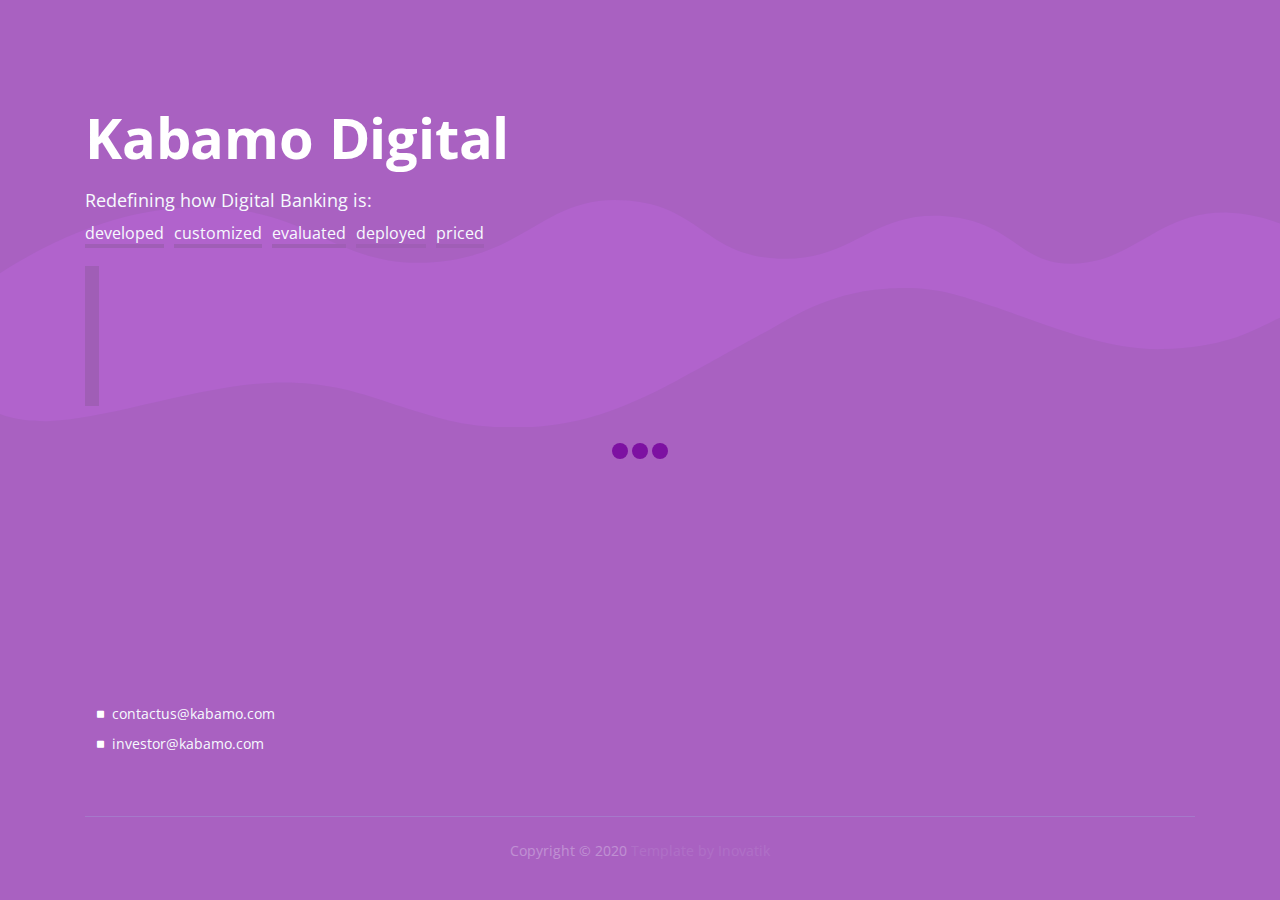
==== docs/index.html @ b9acc4c1 "update" ====
<!DOCTYPE html>
<html lang="en">

<head>
    <meta charset="utf-8">
    <meta name="viewport" content="width=device-width, initial-scale=1, shrink-to-fit=no">

    <!-- SEO Meta Tags -->
    <meta name="description" content="Kabamo">
    <meta name="author" content="Kabamo">

    <!-- OG Meta Tags to improve the way the post looks when you share the page on LinkedIn, Facebook, Google+ -->
    <meta property="og:site_name" content="" /> <!-- website name -->
    <meta property="og:site" content="" /> <!-- website link -->
    <meta property="og:title" content="" /> <!-- title shown in the actual shared post -->
    <meta property="og:description" content="" /> <!-- description shown in the actual shared post -->
    <meta property="og:image" content="" /> <!-- image link, make sure it's jpg -->
    <meta property="og:url" content="" /> <!-- where do you want your post to link to -->
    <meta property="og:type" content="article" />

    <!-- Website Title -->
    <title>Kabamo</title>

    <!-- Styles -->
    <link href="https://fonts.googleapis.com/css?family=Open+Sans:400,400i,700&display=swap&subset=latin-ext"
        rel="stylesheet">
    <link href="css/bootstrap.css" rel="stylesheet">
    <link href="css/fontawesome-all.css" rel="stylesheet">
    <link href="css/swiper.css" rel="stylesheet">
    <link href="css/magnific-popup.css" rel="stylesheet">
    <link href="css/styles.css" rel="stylesheet">

    <!-- Favicon  -->
    <!-- <link rel="icon" href="images/favicon.png"> -->
</head>

<body data-spy="scroll" data-target=".fixed-top" style="background-color:#7d12a2;">

    <!-- ~====================================================================================== -->

    <div style="position:absolute; top: 278px; left: 0px; width: 100%; z-index: 0">
        <svg class="header-frame" data-name="Layer 1" xmlns="http://www.w3.org/2000/svg" preserveAspectRatio="none"
            viewBox="0 0 1920 310">
            <defs>
                <style>
                    .cls-1 {
                        fill: #8a14b3;
                    }
                </style>
            </defs>
            <title>header-frame</title>
            <path class="cls-1"
                d="M0,283.054c22.75,12.98,53.1,15.2,70.635,14.808,92.115-2.077,238.3-79.9,354.895-79.938,59.97-.019,106.17,18.059,141.58,34,47.778,21.511,47.778,21.511,90,38.938,28.418,11.731,85.344,26.169,152.992,17.971,68.127-8.255,115.933-34.963,166.492-67.393,37.467-24.032,148.6-112.008,171.753-127.963,27.951-19.26,87.771-81.155,180.71-89.341,72.016-6.343,105.479,12.388,157.434,35.467,69.73,30.976,168.93,92.28,256.514,89.405,100.992-3.315,140.276-41.7,177-64.9V0.24H0V283.054Z" />
        </svg>
    </div>

    <div style="position:absolute; top: 200px; left: 0px; width: 100%; z-index: 0">
        <svg class="footer-frame" data-name="Layer 2" xmlns="http://www.w3.org/2000/svg" preserveAspectRatio="none"
            viewBox="0 0 1920 79">
            <defs>
                <style>
                    .cls-2 {
                        fill: #8a14b3;
                    }
                </style>
            </defs>
            <title>footer-frame</title>
            <path class="cls-2"
                d="M0,72.427C143,12.138,255.5,4.577,328.644,7.943c147.721,6.8,183.881,60.242,320.83,53.737,143-6.793,167.826-68.128,293-60.9,109.095,6.3,115.68,54.364,225.251,57.319,113.58,3.064,138.8-47.711,251.189-41.8,104.012,5.474,109.713,50.4,197.369,46.572,89.549-3.91,124.375-52.563,227.622-50.155A338.646,338.646,0,0,1,1920,23.467V79.75H0V72.427Z"
                transform="translate(0 -0.188)" />
        </svg>
    </div>

    <!-- ~====================================================================================== -->

    <!-- Preloader -->
    <div class="spinner-wrapper">
        <div class="spinner">
            <div class="bounce1"></div>
            <div class="bounce2"></div>
            <div class="bounce3"></div>
        </div>
    </div>
    <!-- end of preloader -->

    <!-- ~====================================================================================== -->

    <!-- 
    <nav class="navbar navbar-expand-lg navbar-dark navbar-custom fixed-top">
        <div class="container">
            <button class="navbar-toggler" type="button" data-toggle="collapse" data-target="#navbarsExampleDefault"
                aria-controls="navbarsExampleDefault" aria-expanded="false" aria-label="Toggle navigation">
                <span class="navbar-toggler-awesome fas fa-bars"></span>
                <span class="navbar-toggler-awesome fas fa-times"></span>
            </button>
            <div class="collapse navbar-collapse" id="navbarsExampleDefault">
            </div>
        </div>
    </nav> 
    -->

    <!-- ~====================================================================================== -->

    <style>
        .h {
            margin-bottom: 0.4rem;
            color: #f3f7fd;
            font: 400 1.125rem/1.75rem "Open Sans", sans-serif;
        }

        .x {
            color: #f3f7fd;
            border-bottom: 4px solid #700d92;
            cursor: pointer;
            font-size: 16px;
            margin-right: 6px;
        }

        .d {
            display: none;
            color: #f3f7fd;
            font-size: 18px;
            margin-right: 6px;
            margin-top: 20px;
            padding-left: 10px;
            border-left: 14px solid #700d92;
            min-height: 140px;
        }

        .center {
            display: flex;
            justify-content: center;
            align-items: center;
        }
    </style>

    <!-- ~====================================================================================== -->

    <script>
        function show(x) {
            console.log(x);
            $('#developed').hide();
            $('#customized').hide();
            $('#evaluated').hide();
            $('#deployed').hide();
            $('#priced').hide();
            $('#hmm').hide();
            if (false) { }
            else if (x == 1) $('#developed').show();
            else if (x == 2) $('#customized').show();
            else if (x == 3) $('#evaluated').show();
            else if (x == 4) $('#deployed').show();
            else if (x == 5) $('#priced').show();
            else $('#hmm').show();
        }
    </script>

    <!-- ~====================================================================================== -->

    <header id="header" class="header">
        <div class="header-content" style="padding-top:1rem; padding-bottom:1rem">
            <div class="container">
                <div class="row">
                    <div class="col-lg-6 col-xl-5">
                        <div class="text-container">
                            <h1>Kabamo Digital</h1>
                            <p class="h">Redefining how Digital Banking is:</p>
                            <div>
                                <span class="x" onmouseover="show(1)" onclick="show(1)">developed</span>
                                <span class="x" onmouseover="show(2)" onclick="show(2)">customized</span>
                                <span class="x" onmouseover="show(3)" onclick="show(3)">evaluated</span>
                                <span class="x" onmouseover="show(4)" onclick="show(4)">deployed</span>
                                <span class="x" onmouseover="show(5)" onclick="show(5)">priced</span>
                            </div>
                            <div>
                                <div id="developed" class="d">
                                    <b>_developed</b> : Using a collaborative development process where all
                                    customers have full access to source code and the power of git, do pull
                                    requests, make feature branches, start builds, run tests, etc
                                </div>
                                <div id="customized" class="d">
                                    <b>_customized</b> : With a robust api and sdk, plus full access to source
                                    code, customizing and enhancing is no longer a hamstrung process. Keep or share,
                                    it's up to you.
                                </div>
                                <div id="evaluated" class="d">
                                    <b>_evaluated</b> : Imagine self provisioning an eval instance in 2 hours,
                                    including connecting to your core, branding, and apps.
                                </div>
                                <div id="deployed" class="d">
                                    <b>_deployed</b> : Deploy in our cloud, your cloud, your datacenter ... the
                                    amount of control is up to you.
                                </div>
                                <div id="priced" class="d">
                                    <b>_priced</b> : Why is pricing such a secret? open pricing means you know how
                                    much it costs up front ... and you know what others paid.
                                </div>
                                <div id="hmm" class="d" style="display:block">
                                    <!-- <b>online, web, voice</b> -->
                                </div>
                            </div>
                        </div>
                    </div>
                    <div class="col-lg-6 col-xl-7">
                        <div class="image-container">
                            <div class="img-wrapper">
                                <video poster="file:///C:/SCREEN/site.mp4" autoplay="autoplay" loop="loop" muted=""
                                    width="600" height="600">
                                    <source src="file:///C:/SCREEN/site.mp4" type="video/mp4" />
                                    Your browser does not support the video tag.
                                </video>
                            </div>
                        </div>
                    </div>
                </div>
            </div>
        </div>
    </header>

    <!-- ~====================================================================================== -->

    <div class="footer" style="padding-top:280px">
        <div class="container">
            <div class="row">
                <div class="col-md-4">
                    <div class="footer-col middle">
                        <!-- <h4>Investors</h4> -->
                        <ul class="list-unstyled li-space-lg p-small">
                            <li class="media">
                                <i class="fas fa-square"></i>
                                <div class="media-body">contactus@kabamo.com</div>
                            </li>
                            <li class="media">
                                <i class="fas fa-square"></i>
                                <div class="media-body">investor@kabamo.com</div>
                            </li>
                            <!-- <li class="media">
                                <i class="fas fa-square"></i>
                                <div class="media-body">seed closed</div>
                            </li>
                            <li class="media">
                                <i class="fas fa-square"></i>
                                <div class="media-body">cuso opportunities</div>
                            </li> -->
                        </ul>
                    </div>
                </div> <!-- end of col -->
                <div class="col-md-4">
                    <div class="footer-col middle">
                        <!-- <h4>Important Links</h4>
                        <ul class="list-unstyled li-space-lg p-small">
                            <li class="media">
                                <i class="fas fa-square"></i>
                                <div class="media-body">Configuration Docs</div>
                            </li>
                            <li class="media">
                                <i class="fas fa-square"></i>
                                <div class="media-body">API Docs</div>
                            </li>
                            <li class="media">
                                <i class="fas fa-square"></i>
                                <div class="media-body">(Dec 2020)</div>
                            </li>
                        </ul> -->
                    </div>
                </div> <!-- end of col -->
                <div class="col-md-4">
                    <div class="footer-col last">
                        <!-- <h4>Contact</h4>
                        <ul class="list-unstyled li-space-lg p-small">
                            <li class="media">
                                <i class="fas fa-square"></i>
                                <div class="media-body"><a class="white"
                                        href="mailto:contactus@kabamo.com">contactus@kabamo.com</a></div>
                            </li>
                            <li class="media">
                                <i class="fas fa-square"></i>
                                <div class="media-body">Austin TX 78703, USA</div>
                            </li>
                            <li class="media">
                                <i class="fas fa-square"></i>
                                <div class="media-body"><a class="white" href="#your-link">www.kabamo.com</a></div>
                            </li>
                        </ul> -->
                    </div>
                </div>
            </div>
        </div>
    </div>

    <!-- ~====================================================================================== -->

    <div class="copyright">
        <div class="container">
            <div class="row">
                <div class="col-lg-12">
                    <p class="p-small" style="opacity:0.3;">Copyright © 2020 <a href="https://inovatik.com"
                            style="opacity:0.3;">Template by Inovatik</a></p>
                </div>
            </div>
        </div>
    </div>

    <!-- ~====================================================================================== -->

    <!-- Scripts -->
    <script src="js/jquery.min.js"></script> <!-- jQuery for Bootstrap's JavaScript plugins -->
    <script src="js/popper.min.js"></script> <!-- Popper tooltip library for Bootstrap -->
    <script src="js/bootstrap.min.js"></script> <!-- Bootstrap framework -->
    <script src="js/jquery.easing.min.js"></script> <!-- jQuery Easing for smooth scrolling between anchors -->
    <script src="js/swiper.min.js"></script> <!-- Swiper for image and text sliders -->
    <script src="js/jquery.magnific-popup.js"></script> <!-- Magnific Popup for lightboxes -->
    <script src="js/validator.min.js"></script> <!-- Validator.js - Bootstrap plugin that validates forms -->
    <script src="js/scripts.js"></script> <!-- Custom scripts -->
</body>

</html>
---- docs/css/styles.css ----
/* Template: Tivo - SaaS App HTML Landing Page Template
   Author: Inovatik
   Created: Sep 2019
   Description: Master CSS file
*/

/*****************************************
Table Of Contents:

01. General Styles
02. Preloader
03. Navigation
04. Header
05. Customers
06. Description
07. Features
08. Features Lightboxes
09. Details
10. Video
11. Pricing
12. Testimonials
13. Newsletter
14. Footer
15. Copyright
16. Back To Top Button
17. Extra Pages
18. Sign Up and Log In Pages
19. Media Queries
******************************************/

/*****************************************
Colors:
- Backgrounds, buttons, bullets, icons - blue #7d12a2
- Backgrounds, light button, light body text - light gray #f3f7fd
- Headings text - black #333
- Body text - dark gray #555
******************************************/


/******************************/
/*     01. General Styles     */
/******************************/
body,
html {
    width: 100%;
	height: 100%;
}

body, p {
	color: #555; 
	font: 400 1rem/1.625rem "Open Sans", sans-serif;;
}

.p-large {
	font: 400 1.125rem/1.75rem "Open Sans", sans-serif;
}

.p-large-item {
	font: 400 1.125rem/1.75rem "Open Sans", sans-serif;
	margin-bottom: 0.5rem;
}

.p-small {
	font: 400 0.875rem/1.5rem "Open Sans", sans-serif;
}

h1 {
	color: #333;
	font: 700 2.5rem/3.125rem "Open Sans", sans-serif;
	letter-spacing: -0.2px;
}

h2 {
	color: #333;
	font: 700 2rem/2.625rem "Open Sans", sans-serif;
	letter-spacing: -0.2px;
}

h3 {
	color: #333;
	font: 700 1.625rem/2.125rem "Open Sans", sans-serif;
	letter-spacing: -0.2px;
}

h4 {
	color: #333;
	font: 700 1.375rem/1.75rem "Open Sans", sans-serif;
	letter-spacing: -0.1px;
}

h5 {
	color: #333;
	font: 700 1.125rem/1.5rem "Open Sans", sans-serif;
	letter-spacing: -0.1px;
}

h6 {
	color: #333;
	font: 700 1rem/1.375rem "Open Sans", sans-serif;
	letter-spacing: -0.1px;
}

.above-heading {
	color: #7d12a2;
	font: 700 0.75rem/0.875rem "Open Sans", sans-serif;
	text-align: center;
}

.p-heading {
	margin-bottom: 3.25rem;
}

.testimonial-text {
	font: italic 400 1rem/1.625rem "Open Sans", sans-serif;
}

.testimonial-author {
	font: 700 1rem/1.625rem "Open Sans", sans-serif;
	letter-spacing: -0.1px;
}

.li-space-lg li {
	margin-bottom: 0.375rem;
}

.indent {
	padding-left: 1.25rem;
}

a {
	color: #555;
	text-decoration: underline;
}

a:hover {
	color: #555;
	text-decoration: underline;
}

a.white {
	color: #fff;
}

.decorative-line {
	display: block;
	width: 5rem;
	height: 0.5rem;
	margin-right: auto;
	margin-left: auto;
}

.blue {
	color: #7d12a2;
}

.btn-solid-reg {
	display: inline-block;
	padding: 1.1875rem 2.125rem 1.1875rem 2.125rem;
	border: 0.125rem solid #7d12a2;
	border-radius: 2rem;
	background-color: #7d12a2;
	color: #fff;
	font: 700 0.875rem/0 "Open Sans", sans-serif;
	text-decoration: none;
	transition: all 0.2s;
}

.btn-solid-reg:hover {
	background-color: transparent;
	color: #7d12a2;
	text-decoration: none;
}

.btn-solid-lg {
	display: inline-block;
	padding: 1.375rem 2.625rem 1.375rem 2.625rem;
	border: 0.125rem solid #7d12a2;
	border-radius: 2rem;
	background-color: #7d12a2;
	color: #fff;
	font: 700 0.875rem/0 "Open Sans", sans-serif;
	text-decoration: none;
	transition: all 0.2s;
}

.btn-solid-lg:hover {
	background-color: transparent;
	color: #7d12a2;
	text-decoration: none;
}

.btn-outline-reg {
	display: inline-block;
	padding: 1.1875rem 2.125rem 1.1875rem 2.125rem;
	border: 0.125rem solid #7d12a2;
	border-radius: 2rem;
	background-color: transparent;
	color: #7d12a2;
	font: 700 0.875rem/0 "Open Sans", sans-serif;
	text-decoration: none;
	transition: all 0.2s;
}

.btn-outline-reg:hover {
	background-color: #7d12a2;
	color: #fff;
	text-decoration: none;
}

.btn-outline-lg {
	display: inline-block;
	padding: 1.375rem 2.625rem 1.375rem 2.625rem;
	border: 0.125rem solid #7d12a2;
	border-radius: 2rem;
	background-color: transparent;
	color: #7d12a2;
	font: 700 0.875rem/0 "Open Sans", sans-serif;
	text-decoration: none;
	transition: all 0.2s;
}

.btn-outline-lg:hover {
	background-color: #7d12a2;
	color: #fff;
	text-decoration: none;
}

.btn-outline-sm {
	display: inline-block;
	padding: 0.875rem 1.5rem 0.875rem 1.5rem;
	border: 0.125rem solid #7d12a2;
	border-radius: 2rem;
	background-color: transparent;
	color: #7d12a2;
	font: 700 0.875rem/0 "Open Sans", sans-serif;
	text-decoration: none;
	transition: all 0.2s;
}

.btn-outline-sm:hover {
	background-color: #7d12a2;
	color: #fff;
	text-decoration: none;
}

.form-group {
	position: relative;
	margin-bottom: 1.25rem;
}

.form-group.has-error.has-danger {
	margin-bottom: 0.625rem;
}

.form-group.has-error.has-danger .help-block.with-errors ul {
	margin-top: 0.375rem;
}

.label-control {
	position: absolute;
	top: 0.87rem;
	left: 1.25rem;
	color: #555;
	opacity: 1;
	font: 400 0.875rem/1.375rem "Open Sans", sans-serif;
	cursor: text;
	transition: all 0.2s ease;
}

/* IE10+ hack to solve lower label text position compared to the rest of the browsers */
@media screen and (-ms-high-contrast: active), screen and (-ms-high-contrast: none) {  
	.label-control {
		top: 0.9375rem;
	}
}

.form-control-input:focus + .label-control,
.form-control-input.notEmpty + .label-control,
.form-control-textarea:focus + .label-control,
.form-control-textarea.notEmpty + .label-control {
	top: 0.125rem;
	opacity: 1;
	font-size: 0.75rem;
	font-weight: 700;
}

.form-control-input,
.form-control-select {
	display: block; /* needed for proper display of the label in Firefox, IE, Edge */
	width: 100%;
	padding-top: 1.0625rem;
	padding-bottom: 0.0625rem;
	padding-left: 1.25rem;
	border: 1px solid #c4d8dc;
	border-radius: 0.25rem;
	background-color: #fff;
	color: #555;
	font: 400 0.875rem/1.875rem "Open Sans", sans-serif;
	transition: all 0.2s;
	-webkit-appearance: none; /* removes inner shadow on form inputs on ios safari */
}

.form-control-select {
	padding-top: 0.5rem;
	padding-bottom: 0.5rem;
	height: 3rem;
}

/* IE10+ hack to solve lower label text position compared to the rest of the browsers */
@media screen and (-ms-high-contrast: active), screen and (-ms-high-contrast: none) {  
	.form-control-input {
		padding-top: 1.25rem;
		padding-bottom: 0.75rem;
		line-height: 1.75rem;
	}

	.form-control-select {
		padding-top: 0.875rem;
		padding-bottom: 0.75rem;
		height: 3.125rem;
		line-height: 2.125rem;
	}
}

select {
    /* you should keep these first rules in place to maintain cross-browser behavior */
    -webkit-appearance: none;
	-moz-appearance: none;
	-ms-appearance: none;
    -o-appearance: none;
    appearance: none;
    background-image: url('../images/down-arrow.png');
    background-position: 96% 50%;
    background-repeat: no-repeat;
    outline: none;
}

select::-ms-expand {
    display: none; /* removes the ugly default down arrow on select form field in IE11 */
}

.form-control-textarea {
	display: block; /* used to eliminate a bottom gap difference between Chrome and IE/FF */
	width: 100%;
	height: 8rem; /* used instead of html rows to normalize height between Chrome and IE/FF */
	padding-top: 1.25rem;
	padding-left: 1.3125rem;
	border: 1px solid #c4d8dc;
	border-radius: 0.25rem;
	background-color: #fff;
	color: #555;
	font: 400 0.875rem/1.75rem "Open Sans", sans-serif;
	transition: all 0.2s;
}

.form-control-input:focus,
.form-control-select:focus,
.form-control-textarea:focus {
	border: 1px solid #a1a1a1;
	outline: none; /* Removes blue border on focus */
}

.form-control-input:hover,
.form-control-select:hover,
.form-control-textarea:hover {
	border: 1px solid #a1a1a1;
}

.checkbox {
	font: 400 0.75rem/1.25rem "Open Sans", sans-serif;
}

input[type='checkbox'] {
	vertical-align: -15%;
	margin-right: 0.375rem;
}

/* IE10+ hack to raise checkbox field position compared to the rest of the browsers */
@media screen and (-ms-high-contrast: active), screen and (-ms-high-contrast: none) {  
	input[type='checkbox'] {
		vertical-align: -9%;
	}
}

.form-control-submit-button {
	display: inline-block;
	width: 100%;
	height: 3.125rem;
	border: 1px solid #7d12a2;
	border-radius: 1.5rem;
	background-color: #7d12a2;
	color: #fff;
	font: 700 0.875rem/0 "Open Sans", sans-serif;
	cursor: pointer;
	transition: all 0.2s;
}

.form-control-submit-button:hover {
	background-color: transparent;
	color: #7d12a2;
}

/* Form Success And Error Message Formatting */
#smsgSubmit.h3.text-center.tada.animated,
#lmsgSubmit.h3.text-center.tada.animated,
#nmsgSubmit.h3.text-center.tada.animated,
#pmsgSubmit.h3.text-center.tada.animated,
#smsgSubmit.h3.text-center,
#lmsgSubmit.h3.text-center,
#nmsgSubmit.h3.text-center,
#pmsgSubmit.h3.text-center {
	display: block;
	margin-bottom: 0;
	color: #555;
	font-size: 1.125rem;
	line-height: 1rem;
}

.help-block.with-errors .list-unstyled {
	color: #555;
	font-size: 0.75rem;
	line-height: 1.125rem;
	text-align: left;
}

.help-block.with-errors ul {
	margin-bottom: 0;
}
/* end of form success and error message formatting */

/* Form Success And Error Message Animation - Animate.css */
@-webkit-keyframes tada {
	from {
		-webkit-transform: scale3d(1, 1, 1);
		-ms-transform: scale3d(1, 1, 1);
		transform: scale3d(1, 1, 1);
	}
	10%, 20% {
		-webkit-transform: scale3d(.9, .9, .9) rotate3d(0, 0, 1, -3deg);
		-ms-transform: scale3d(.9, .9, .9) rotate3d(0, 0, 1, -3deg);
		transform: scale3d(.9, .9, .9) rotate3d(0, 0, 1, -3deg);
	}
	30%, 50%, 70%, 90% {
		-webkit-transform: scale3d(1.1, 1.1, 1.1) rotate3d(0, 0, 1, 3deg);
		-ms-transform: scale3d(1.1, 1.1, 1.1) rotate3d(0, 0, 1, 3deg);
		transform: scale3d(1.1, 1.1, 1.1) rotate3d(0, 0, 1, 3deg);
	}
	40%, 60%, 80% {
		-webkit-transform: scale3d(1.1, 1.1, 1.1) rotate3d(0, 0, 1, -3deg);
		-ms-transform: scale3d(1.1, 1.1, 1.1) rotate3d(0, 0, 1, -3deg);
		transform: scale3d(1.1, 1.1, 1.1) rotate3d(0, 0, 1, -3deg);
	}
	to {
		-webkit-transform: scale3d(1, 1, 1);
		-ms-transform: scale3d(1, 1, 1);
		transform: scale3d(1, 1, 1);
	}
}

@keyframes tada {
	from {
		-webkit-transform: scale3d(1, 1, 1);
		-ms-transform: scale3d(1, 1, 1);
		transform: scale3d(1, 1, 1);
	}
	10%, 20% {
		-webkit-transform: scale3d(.9, .9, .9) rotate3d(0, 0, 1, -3deg);
		-ms-transform: scale3d(.9, .9, .9) rotate3d(0, 0, 1, -3deg);
		transform: scale3d(.9, .9, .9) rotate3d(0, 0, 1, -3deg);
	}
	30%, 50%, 70%, 90% {
		-webkit-transform: scale3d(1.1, 1.1, 1.1) rotate3d(0, 0, 1, 3deg);
		-ms-transform: scale3d(1.1, 1.1, 1.1) rotate3d(0, 0, 1, 3deg);
		transform: scale3d(1.1, 1.1, 1.1) rotate3d(0, 0, 1, 3deg);
	}
	40%, 60%, 80% {
		-webkit-transform: scale3d(1.1, 1.1, 1.1) rotate3d(0, 0, 1, -3deg);
		-ms-transform: scale3d(1.1, 1.1, 1.1) rotate3d(0, 0, 1, -3deg);
		transform: scale3d(1.1, 1.1, 1.1) rotate3d(0, 0, 1, -3deg);
	}
	to {
		-webkit-transform: scale3d(1, 1, 1);
		-ms-transform: scale3d(1, 1, 1);
		transform: scale3d(1, 1, 1);
	}
}

.tada {
	-webkit-animation-name: tada;
	animation-name: tada;
}

.animated {
	-webkit-animation-duration: 1s;
	animation-duration: 1s;
	-webkit-animation-fill-mode: both;
	animation-fill-mode: both;
}
/* end of form success and error message animation - Animate.css */

/* Fade-move Animation For Details Lightbox - Magnific Popup */
/* at start */
.my-mfp-slide-bottom .zoom-anim-dialog {
	opacity: 0;
	transition: all 0.2s ease-out;
	-webkit-transform: translateY(-1.25rem) perspective(37.5rem) rotateX(10deg);
	-ms-transform: translateY(-1.25rem) perspective(37.5rem) rotateX(10deg);
	transform: translateY(-1.25rem) perspective(37.5rem) rotateX(10deg);
}

/* animate in */
.my-mfp-slide-bottom.mfp-ready .zoom-anim-dialog {
	opacity: 1;
	-webkit-transform: translateY(0) perspective(37.5rem) rotateX(0); 
	-ms-transform: translateY(0) perspective(37.5rem) rotateX(0); 
	transform: translateY(0) perspective(37.5rem) rotateX(0); 
}

/* animate out */
.my-mfp-slide-bottom.mfp-removing .zoom-anim-dialog {
	opacity: 0;
	-webkit-transform: translateY(-0.625rem) perspective(37.5rem) rotateX(10deg); 
	-ms-transform: translateY(-0.625rem) perspective(37.5rem) rotateX(10deg); 
	transform: translateY(-0.625rem) perspective(37.5rem) rotateX(10deg); 
}

/* dark overlay, start state */
.my-mfp-slide-bottom.mfp-bg {
	opacity: 0;
	transition: opacity 0.2s ease-out;
}

/* animate in */
.my-mfp-slide-bottom.mfp-ready.mfp-bg {
	opacity: 0.8;
}
/* animate out */
.my-mfp-slide-bottom.mfp-removing.mfp-bg {
	opacity: 0;
}
/* end of fade-move animation for details lightbox - magnific popup */

/* Fade Animation For Image Lightbox - Magnific Popup */
@-webkit-keyframes fadeIn {
	from {
		opacity: 0;
	}
	to {
		opacity: 1;
	}
}

@keyframes fadeIn {
	from {
		opacity: 0;
	}
	to {
		opacity: 1;
	}
}

.fadeIn {
	-webkit-animation: fadeIn 0.6s;
	animation: fadeIn 0.6s;
}

@-webkit-keyframes fadeOut {
	from {
		opacity: 1;
	}
	to {
		opacity: 0;
	}
}

@keyframes fadeOut {
	from {
		opacity: 1;
	}
	to {
		opacity: 0;
	}
}

.fadeOut {
	-webkit-animation: fadeOut 0.8s;
	animation: fadeOut 0.8s;
}
/* end of fade animation for image lightbox - magnific popup */


/*************************/
/*     02. Preloader     */
/*************************/
.spinner-wrapper {
	position: fixed;
	z-index: 999999;
	top: 0;
	right: 0;
	bottom: 0;
	left: 0;
	background: #fff;
}

.spinner {
	position: absolute;
	top: 50%; /* centers the loading animation vertically one the screen */
	left: 50%; /* centers the loading animation horizontally one the screen */
	width: 3.75rem;
	height: 1.25rem;
	margin: -0.625rem 0 0 -1.875rem; /* is width and height divided by two */ 
	text-align: center;
}

.spinner > div {
	display: inline-block;
	width: 1rem;
	height: 1rem;
	border-radius: 100%;
	background-color: #7d12a2;
	-webkit-animation: sk-bouncedelay 1.4s infinite ease-in-out both;
	animation: sk-bouncedelay 1.4s infinite ease-in-out both;
}

.spinner .bounce1 {
	-webkit-animation-delay: -0.32s;
	animation-delay: -0.32s;
}

.spinner .bounce2 {
	-webkit-animation-delay: -0.16s;
	animation-delay: -0.16s;
}

@-webkit-keyframes sk-bouncedelay {
	0%, 80%, 100% { -webkit-transform: scale(0); }
	40% { -webkit-transform: scale(1.0); }
}

@keyframes sk-bouncedelay {
	0%, 80%, 100% { 
		-webkit-transform: scale(0);
		-ms-transform: scale(0);
		transform: scale(0);
	} 40% { 
		-webkit-transform: scale(1.0);
		-ms-transform: scale(1.0);
		transform: scale(1.0);
	}
}


/**************************/
/*     03. Navigation     */
/**************************/
.navbar-custom {
	background-color: #7d12a2;
	box-shadow: 0 0.0625rem 0.375rem 0 rgba(0, 0, 0, 0.1);
	font: 700 0.875rem/0.875rem "Open Sans", sans-serif;
	transition: all 0.2s;
}

.navbar-custom .container {
	max-width: 87.5rem;
}

.navbar-custom .navbar-brand.logo-image img {
    width: 4.4375rem;
	height: 1.75rem;
}

.navbar-custom .navbar-brand.logo-text {
	font: 700 2rem/1.5rem "Open Sans", sans-serif;
	color: #fff;;
	text-decoration: none;
}

.navbar-custom .navbar-nav {
	margin-top: 0.75rem;
	margin-bottom: 0.5rem;
}

.navbar-custom .nav-item .nav-link {
	padding: 0.625rem 0.75rem 0.625rem 0.75rem;
	color: #f7f5f5;
	opacity: 0.8;
	text-decoration: none;
	transition: all 0.2s ease;
}

.navbar-custom .nav-item .nav-link:hover,
.navbar-custom .nav-item .nav-link.active {
	color: #fff;
	opacity: 1;
}

/* Dropdown Menu */
.navbar-custom .dropdown:hover > .dropdown-menu {
	display: block; /* this makes the dropdown menu stay open while hovering it */
	min-width: auto;
	animation: fadeDropdown 0.2s; /* required for the fade animation */
}

@keyframes fadeDropdown {
    0% {
        opacity: 0;
    }

    100% {
        opacity: 1;
    }
}

.navbar-custom .dropdown-toggle:focus { /* removes dropdown outline on focus */
	outline: 0;
}

.navbar-custom .dropdown-menu {
	margin-top: 0;
	border: none;
	border-radius: 0.25rem;
	background-color: #7d12a2;
}

.navbar-custom .dropdown-item {
	color: #f7f5f5;
	opacity: 0.8;
	font: 700 0.875rem/0.875rem "Open Sans", sans-serif;
	text-decoration: none;
}

.navbar-custom .dropdown-item:hover {
	background-color: #7d12a2;
	color: #fff;
	opacity: 1;
}

.navbar-custom .dropdown-items-divide-hr {
	width: 100%;
	height: 1px;
	margin: 0.75rem auto 0.725rem auto;
	border: none;
	background-color: #c4d8dc;
	opacity: 0.2;
}
/* end of dropdown menu */

.navbar-custom .nav-item .btn-outline-sm {
	margin-top: 0.25rem;
	margin-bottom: 1.375rem;
	margin-left: 0.5rem;
	border: 0.125rem solid #fff;
	color: #fff;
}

.navbar-custom .nav-item .btn-outline-sm:hover {
	background-color: #fff;
	color: #7d12a2;
}

.navbar-custom .navbar-toggler {
	padding: 0;
	border: none;
	color: #fff;
	font-size: 2rem;
}

.navbar-custom button[aria-expanded='false'] .navbar-toggler-awesome.fas.fa-times{
	display: none;
}

.navbar-custom button[aria-expanded='false'] .navbar-toggler-awesome.fas.fa-bars{
	display: inline-block;
}

.navbar-custom button[aria-expanded='true'] .navbar-toggler-awesome.fas.fa-bars{
	display: none;
}

.navbar-custom button[aria-expanded='true'] .navbar-toggler-awesome.fas.fa-times{
	display: inline-block;
	margin-right: 0.125rem;
}


/*********************/
/*    04. Header     */
/*********************/
.header {
	background-color: #7d12a2;
}

.header .header-content {
	padding-top: 8rem;
	padding-bottom: 4rem;
	text-align: center;
}

.header .text-container {
	margin-bottom: 3rem;
}

.header h1 {
	margin-bottom: 1rem;
	color: #fff;
	font-size: 2.5rem;
	line-height: 3rem;
}

.header .p-large {
	margin-bottom: 2rem;
	color: #f3f7fd;
}

.header .p-large-item {
	margin-bottom: 0.5rem;
	color: #f3f7fd;
}

.header .btn-solid-lg {
	margin-right: 0.5rem;
	margin-bottom: 1.125rem;
	margin-left: 0.5rem;
	border-color: #f3f7fd;
	background-color: #f3f7fd;
	color: #7d12a2;
}

.header .btn-solid-lg:hover {
	background: transparent;
	color: #f3f7fd;
}

.header .btn-outline-lg {
	border-color: #f3f7fd;
	color: #f3f7fd;
}

.header .btn-outline-lg:hover {
	background-color: #f3f7fd;
	color: #7d12a2;
}

.header-frame {
	margin-top: -1px; /* To remove white margin in FF */
	width: 100%;
	height: 2.25rem;
}


/*************************/
/*     05. Customers     */
/*************************/
.slider-1 {
	padding-top: 5rem;
	padding-bottom: 3.25rem;
}

.slider-1 .slider-container {
	text-align: center;
}


/***************************/
/*     06. Description     */
/***************************/
.cards-1 {
	padding-top: 3.25rem;
	padding-bottom: 3rem;
	text-align: center;
}

.cards-1 .h2-heading {
	margin-bottom: 3.5rem;
}

.cards-1 .card {
	max-width: 21rem;
	margin-right: auto;
	margin-bottom: 3.5rem;
	margin-left: auto;
	padding: 0;
	border: none;
}

.cards-1 .card-image {
	max-width: 16rem;
	margin-right: auto;
	margin-bottom: 2rem;
	margin-left: auto;
}

.cards-1 .card-title {
	margin-bottom: 0.5rem;
}

.cards-1 .card-body {
	padding: 0;
}


/************************/
/*     07. Features     */
/************************/
.tabs {
	padding-top: 8rem;
	padding-bottom: 8.125rem;
	background-color: #f3f7fd;
}

.tabs .h2-heading,
.tabs .p-heading {
	text-align: center;
}

.tabs .nav-tabs {
	display: block;
	margin-bottom: 2.25rem;
	border-bottom: none;
}

.tabs .nav-link {
	padding: 0.375rem 1rem 0.375rem 1rem;
	border: none;
	color: #86929b;
	font-weight: 700;
	font-size: 1.25rem;
	line-height: 1.75rem;
	text-align: center;
	text-decoration: none;
	transition: all 0.2s ease;
}

.tabs .nav-link:hover,
.tabs .nav-link.active {
	background: transparent;
	color: #7d12a2;
}

.tabs .nav-link .fas {
	margin-right: 0.625rem;
}

.tabs .image-container {
	margin-bottom: 2.75rem;
}

.tabs .list-unstyled .fas {
	color: #7d12a2;
	font-size: 0.5rem;
	line-height: 1.625rem;
}

.tabs .list-unstyled .media-body {
	margin-left: 0.625rem;
}

.tabs #tab-1 h3 {
	margin-bottom: 0.75rem;
}

.tabs #tab-1 .list-unstyled {
	margin-bottom: 1.5rem;
}

.tabs #tab-2 h3 {
	margin-bottom: 0.75rem;
}

.tabs #tab-2 .list-unstyled {
	margin-bottom: 1.5rem;
}

.tabs #tab-3 h3 {
	margin-bottom: 0.75rem;
}

.tabs #tab-3 .list-unstyled {
	margin-bottom: 1.5rem;
}


/***********************************/
/*     08. Features Lightboxes     */
/***********************************/
.lightbox-basic {
	margin: 2.5rem auto;
	padding: 2rem 1.5rem 2rem 1.5rem;
	border-radius: 0.25rem;
	background: #fff;
	text-align: left;
}

.lightbox-basic .container {
	padding-right: 0;
	padding-left: 0;
}

.lightbox-basic .image-container {
	max-width: 33.75rem;
	margin-right: auto;
	margin-bottom: 3rem;
	margin-left: auto;
}

.lightbox-basic h3 {
	margin-bottom: 0.5rem;
}

.lightbox-basic hr {
	width: 2.5rem;
	height: 0.125rem;
	margin-top: 0;
	margin-bottom: 0.875rem;
	margin-left: 0;
	border: 0;
	background-color: #7d12a2;
	text-align: left;
}

.lightbox-basic h4 {
	margin-bottom: 1rem;
}

.lightbox-basic .list-unstyled .fas {
	color:#7d12a2;
	font-size: 0.5rem;
	line-height: 1.625rem;
}

.lightbox-basic .list-unstyled .media-body {
	margin-left: 0.625rem;
}

.lightbox-basic .btn-outline-reg,
.lightbox-basic .btn-solid-reg {
	margin-top: 0.75rem;
}

/* Signup Button */
.lightbox-basic .btn-solid-reg.mfp-close {
	position: relative;
	width: auto;
	height: auto;
	color: #fff;
	opacity: 1;
}

.lightbox-basic .btn-solid-reg.mfp-close:hover {
	color: #7d12a2;
}
/* end of signup Button */

/* Back Button */
.lightbox-basic a.mfp-close.as-button {
	position: relative;
	width: auto;
	height: auto;
	margin-left: 0.375rem;
	color: #7d12a2;
	opacity: 1;
}

.lightbox-basic a.mfp-close.as-button:hover {
	color: #fff;
}
/* end of back button */

.lightbox-basic button.mfp-close.x-button {
	position: absolute;
	top: -0.125rem;
	right: -0.125rem;
	width: 2.75rem;
	height: 2.75rem;
	color: #707984;
}


/***********************/
/*     09. Details     */
/***********************/
.basic-1 {
	padding-top: 7.5rem;
	padding-bottom: 8rem;
}

.basic-1 .text-container {
	margin-bottom: 3.75rem;
}

.basic-1 .list-unstyled {
	margin-bottom: 1.375rem;
}

.basic-1 .list-unstyled .fas {
	color: #7d12a2;
	font-size: 0.5rem;
	line-height: 1.625rem;
}

.basic-1 .list-unstyled .media-body {
	margin-left: 0.625rem;
}


/*********************/
/*     10. Video     */
/*********************/
.basic-2 {
	padding-top: 8rem;
	padding-bottom: 6.75rem;
	background-color: #f3f7fd;
	text-align: center;
}

.basic-2 .image-container {
	margin-bottom: 2rem;
}

.basic-2 .image-container img {
	border-radius: 0.75rem;
}

.basic-2 .video-wrapper {
	position: relative;
}

/* Video Play Button */
.basic-2 .video-play-button {
	position: absolute;
	z-index: 10;
	top: 50%;
	left: 50%;
	display: block;
	box-sizing: content-box;
	width: 2rem;
	height: 2.75rem;
	padding: 1.125rem 1.25rem 1.125rem 1.75rem;
	border-radius: 50%;
	-webkit-transform: translateX(-50%) translateY(-50%);
	-ms-transform: translateX(-50%) translateY(-50%);
	transform: translateX(-50%) translateY(-50%);
}
  
.basic-2 .video-play-button:before {
	content: "";
	position: absolute;
	z-index: 0;
	top: 50%;
	left: 50%;
	display: block;
	width: 4.75rem;
	height: 4.75rem;
	border-radius: 50%;
	background: #7d12a2;
	animation: pulse-border 1500ms ease-out infinite;
	-webkit-transform: translateX(-50%) translateY(-50%);
	-ms-transform: translateX(-50%) translateY(-50%);
	transform: translateX(-50%) translateY(-50%);
}
  
.basic-2 .video-play-button:after {
	content: "";
	position: absolute;
	z-index: 1;
	top: 50%;
	left: 50%;
	display: block;
	width: 4.375rem;
	height: 4.375rem;
	border-radius: 50%;
	background: #7d12a2;
	transition: all 200ms;
	-webkit-transform: translateX(-50%) translateY(-50%);
	-ms-transform: translateX(-50%) translateY(-50%);
	transform: translateX(-50%) translateY(-50%);
}
  
.basic-2 .video-play-button span {
	position: relative;
	display: block;
	z-index: 3;
	top: 0.375rem;
	left: 0.25rem;
	width: 0;
	height: 0;
	border-left: 1.625rem solid #fff;
	border-top: 1rem solid transparent;
	border-bottom: 1rem solid transparent;
}
  
@keyframes pulse-border {
	0% {
		transform: translateX(-50%) translateY(-50%) translateZ(0) scale(1);
		opacity: 1;
	}
	100% {
		transform: translateX(-50%) translateY(-50%) translateZ(0) scale(1.5);
		opacity: 0;
	}
}
/* end of video play button */  

.basic-2 .p-heading {
	margin-bottom: 1rem;
}


/***********************/
/*     11. Pricing     */
/***********************/
.cards-2 {
	padding-top: 7.875rem;
	padding-bottom: 2.25rem;
	text-align: center;
}

.cards-2 .h2-heading {
	margin-bottom: 3.75rem;
}

.cards-2 .card {
	display: block;
	max-width: 19rem;
	margin-right: auto;
	margin-bottom: 3rem;
	margin-left: auto;
	border: 1px solid #ccd3df;
	border-radius: 0.375rem;
}

.cards-2 .card .card-body {
	padding: 2.5rem 2rem 2.75rem 2em;
}

.cards-2 .card .card-title {
	margin-bottom: 0.5rem;
	color: #7d12a2;
	font: 700 1.125rem/1.5rem "Open Sans", sans-serif;
}

.cards-2 .card .price .currency {
	margin-right: 0.25rem;
	color: #434c54;
	font-weight: 700;
	font-size: 1.5rem;
	vertical-align: 40%;
}

.cards-2 .card .price .value {
	color: #434c54;
	font: 700 3.25rem/3.5rem "Open Sans", sans-serif;
	text-align: center;
}

.cards-2 .card .frequency {
	font-size: 0.875rem;
}

.cards-2 .card .divider {
	height: 1px;
	margin-top: 1.75rem;
	margin-bottom: 2rem;
	border: none;
	background-color: #ccd3df;
}

.cards-2 .card .list-unstyled {
	margin-top: 1.875rem;
	margin-bottom: 1.625rem;
	text-align: left;
}

.cards-2 .card .list-unstyled .media {
	margin-bottom: 0.5rem;
}

.cards-2 .card .list-unstyled .fas {
	color: #7d12a2;
	font-size: 0.875rem;
	line-height: 1.625rem;
}

.cards-2 .card .list-unstyled .fas.fa-times {
	margin-left: 0.1875rem;
	margin-right: 0.125rem;
	color: #555;
}

.cards-2 .card .list-unstyled .media-body {
	margin-left: 0.625rem;
}


/****************************/
/*     12. Testimonials     */
/****************************/
.slider-2 {
	padding-top: 2.75rem;
	padding-bottom: 4rem;
}

.slider-2 .slider-container {
	position: relative;
}

.slider-2 .swiper-container {
	position: static;
	width: 82%;
	text-align: center;
}

.slider-2 .image-wrapper {
	width: 6rem;
	margin-right: auto;
	margin-bottom: 1rem;
	margin-left: auto;
}

.slider-2 .image-wrapper img {
	border-radius: 50%;
}

.slider-2 .testimonial-text {
	margin-bottom: 0.5rem;
}

.slider-2 .testimonial-author {
	color: #333;
}

.slider-2 .swiper-button-prev,
.slider-2 .swiper-button-next {
	width: 1.125rem;
}

.slider-2 .swiper-button-prev:focus,
.slider-2 .swiper-button-next:focus {
	/* even if you can't see it chrome you can see it on mobile device */
	outline: none;
}

.slider-2 .swiper-button-prev {
	left: -0.375rem;
	background-image: url("data:image/svg+xml;charset=utf-8,%3Csvg%20xmlns%3D'http%3A%2F%2Fwww.w3.org%2F2000%2Fsvg'%20viewBox%3D'0%200%2028%2044'%3E%3Cpath%20d%3D'M0%2C22L22%2C0l2.1%2C2.1L4.2%2C22l19.9%2C19.9L22%2C44L0%2C22L0%2C22L0%2C22z'%20fill%3D'%23505c67'%2F%3E%3C%2Fsvg%3E");
	background-size: 1.125rem 1.75rem;
}

.slider-2 .swiper-button-next {
	right: -0.375rem;
	background-image: url("data:image/svg+xml;charset=utf-8,%3Csvg%20xmlns%3D'http%3A%2F%2Fwww.w3.org%2F2000%2Fsvg'%20viewBox%3D'0%200%2028%2044'%3E%3Cpath%20d%3D'M27%2C22L27%2C22L5%2C44l-2.1-2.1L22.8%2C22L2.9%2C2.1L5%2C0L27%2C22L27%2C22z'%20fill%3D'%23505c67'%2F%3E%3C%2Fsvg%3E");
	background-size: 1.125rem 1.75rem;
}


/**************************/
/*     13. Newsletter     */
/**************************/
.form {
	padding-top: 4rem;
	padding-bottom: 6rem;
}

.form .text-container {
	margin-bottom: 3.5rem;
	padding: 3.5rem 1rem 2.5rem 1rem;
	border-radius: 0.5rem;
	background-color: #f3f7fd;
}

.form h2 {
	margin-bottom: 2.75rem;
	text-align: center;
}

.form .icon-container {
	text-align: center;
}

.form .fa-stack {
	width: 2em;
	margin-bottom: 0.75rem;
	margin-right: 0.375rem;
	font-size: 1.5rem;
}

.form .fa-stack .fa-stack-1x {
    color: #fff;
	transition: all 0.2s ease;
}

.form .fa-stack .fa-stack-2x {
	color: #7d12a2;
	transition: all 0.2s ease;
}

.form .fa-stack:hover .fa-stack-1x {
	color: #7d12a2;
}

.form .fa-stack:hover .fa-stack-2x {
    color: #f3f7fd;
}


/**********************/
/*     14. Footer     */
/**********************/
.footer-frame {
	width: 100%;
	height: 1.5rem;
}

.footer {
	padding-top: 3rem;
	padding-bottom: 0.5rem;
	background-color: #7d12a2;
}

.footer .footer-col {
	margin-bottom: 2.25rem;
}

.footer h4 {
	margin-bottom: 0.625rem;
	color: #fff;
}

.footer .list-unstyled,
.footer p {
	color: #f3f7fd;
}

.footer .footer-col.middle .list-unstyled .fas {
	color: #fff;
	font-size: 0.5rem;
	line-height: 1.5rem;
}

.footer .footer-col.middle .list-unstyled .media-body {
	margin-left: 0.5rem;
}

.footer .footer-col.last .list-unstyled .fas {
	color: #fff;
	font-size: 0.875rem;
	line-height: 1.5rem;
}

.footer .footer-col.last .list-unstyled .media-body {
	margin-left: 0.625rem;
}

.footer .footer-col.last .list-unstyled .fas.fa-globe {
	margin-left: 1rem;
	margin-right: 0.625rem;
}


/*************************/
/*     15. Copyright     */
/*************************/
.copyright {
	padding-top: 1rem;
	padding-bottom: 0.375rem;
	background-color: #7d12a2;
	text-align: center;
}

.copyright .p-small {
	padding-top: 1.375rem;
	border-top: 1px solid #718ad1;
	color: #f3f7fd;
}

.copyright a {
	color: #f3f7fd;
	text-decoration: none;
}


/**********************************/
/*     16. Back To Top Button     */
/**********************************/
a.back-to-top {
	position: fixed;
	z-index: 999;
	right: 0.75rem;
	bottom: 0.75rem;
	display: none;
	width: 2.625rem;
	height: 2.625rem;
	border-radius: 1.875rem;
	background: #4f3cda url("../images/up-arrow.png") no-repeat center 47%;
	background-size: 1.125rem 1.125rem;
	text-indent: -9999px;
}

a:hover.back-to-top {
	background-color: #4332c5; 
}


/***************************/
/*     17. Extra Pages     */
/***************************/
.ex-header {
	padding-top: 8rem;
	padding-bottom: 5rem;
	background-color: #7d12a2;
	text-align: center;
}

.ex-header h1 {
	color: #fff;
}

.ex-basic-1 {
	padding-top: 2rem;
	padding-bottom: 0.875rem;
	background-color: #f3f7fd;
}

.ex-basic-1 .breadcrumbs {
	margin-bottom: 1.125rem;
}

.ex-basic-1 .breadcrumbs .fa {
	margin-right: 0.5rem;
	margin-left: 0.625rem;
}

.ex-basic-2 {
	padding-top: 4.75rem;
	padding-bottom: 4rem;
}

.ex-basic-2 h3 {
	margin-bottom: 1rem;
}

.ex-basic-2 .text-container {
	margin-bottom: 3.625rem;
}

.ex-basic-2 .text-container.last {
	margin-bottom: 0;
}

.ex-basic-2 .text-container.dark {
	padding: 1.625rem 1.5rem 0.75rem 2rem;
	background-color: #f3f7fd;
}

.ex-basic-2 .image-container-large {
	margin-bottom: 4rem;
}

.ex-basic-2 .image-container-large img {
	border-radius: 0.25rem;
}

.ex-basic-2 .image-container-small img {
	border-radius: 0.25rem;
}

.ex-basic-2 .list-unstyled .fas {
	color: #7d12a2;
	font-size: 0.5rem;
	line-height: 1.625rem;
}

.ex-basic-2 .list-unstyled .media-body {
	margin-left: 0.625rem;
}

.ex-basic-2 .form-container {
	margin-top: 3rem;
}

.ex-basic-2 .btn-outline-reg {
	margin-top: 1.75rem;
}

.ex-footer-frame {
	width: 100%;
	height: 2.75rem;
	background-color: #f3f7fd;
}


/****************************************/
/*     18. Sign Up and Log In Pages     */
/****************************************/
.ex-2-header {
	padding-top: 9rem;
	background-color: #7d12a2;
	text-align: center;
	min-height: 100vh;
}

.ex-2-header h1,
.ex-2-header p {
	color: #fff;
}

.ex-2-header p {
	max-width: 24rem;
	margin-right: auto;
	margin-bottom: 2.5rem;
	margin-left: auto;
}

.ex-2-header .form-container {
	max-width: 26rem;
	margin-right: auto;
	margin-left: auto;
	padding: 2.25rem 1.25rem 1.25rem 1.25rem;
	border-radius: 0.5rem;
	background-color: #f3f7fd;
}

.ex-2-header .checkbox {
	text-align: left;
}


/*****************************/
/*     19. Media Queries     */
/*****************************/	
/* Min-width width 768px */
@media (min-width: 768px) {
	
	/* General Styles */
	.p-heading {
		width: 85%;
		margin-right: auto;
		margin-left: auto;
	}

	.h2-heading {
		width: 80%;
		margin-right: auto;
		margin-left: auto;
	}
	/* end of general styles */


	/* Header */
	.header .text-container {
		margin-bottom: 4rem;
	}

	.header h1 {
		font-size: 3.5rem;
		line-height: 4.125rem;
	}

	.header .btn-solid-lg {
		margin-bottom: 0;
		margin-left: 0;
	}

	.header-frame {
		height: 5.5rem;
	}
	/* end of header */


	/* Testimonials */
	.slider-2 .swiper-button-prev {
		width: 1.375rem;
		background-size: 1.375rem 2.125rem;
	}
	
	.slider-2 .swiper-button-next {
		width: 1.375rem;
		background-size: 1.375rem 2.125rem;
	}
	/* end of testimonials */


	/* Newsletter */
	.form .text-container {
		padding: 4rem 2.5rem 3rem 2.5rem;
	}

	.form form {
		margin-right: 4rem;
		margin-left: 4rem;
	}
	/* end of newsletter */


	/* Footer */
	.footer-frame {
		height: 5rem;
	}
	/* end of footer */


	/* Extra Pages */
	.ex-header {
		padding-top: 11rem;
		padding-bottom: 9rem;
	}

	.ex-basic-2 .text-container.dark {
		padding: 2.5rem 3rem 2rem 3rem;
	}

	.ex-basic-2 .form-container {
		margin-top: 0;
	}
	/* end of extra pages */


	/* Sign Up And Log In Pages */
	.ex-2-header {
		padding-top: 11rem;
	}

	.ex-2-header .form-container {
		padding: 2.25rem 1.75rem 1.25rem 1.75rem;
	}
	/* end of sign up and log in pages */
}
/* end of min-width width 768px */


/* Min-width width 992px */
@media (min-width: 992px) {
	
	/* Navigation */
	.navbar-custom {
		padding: 2.125rem 1.5rem 2.125rem 2rem;
        background: transparent;
		box-shadow: none;
	}

	.navbar-custom .navbar-nav {
		margin-top: 0;
		margin-bottom: 0;
	}

	.navbar-custom .nav-item .nav-link {
		padding: 0.25rem 0.75rem 0.25rem 0.75rem;
	}
	
	.navbar-custom .nav-item .nav-link:hover,
	.navbar-custom .nav-item .nav-link.active {
		opacity: 1;
	}

	.navbar-custom.top-nav-collapse {
        padding: 0.5rem 1.5rem 0.5rem 2rem;
		background-color: #7d12a2;
		box-shadow: 0 0.0625rem 0.375rem 0 rgba(0, 0, 0, 0.1);
	}

	.navbar-custom.top-nav-collapse .nav-item .nav-link:hover,
	.navbar-custom.top-nav-collapse .nav-item .nav-link.active {
		color: #fff;
	}

	.navbar-custom .dropdown-menu {
		padding-top: 1rem;
		padding-bottom: 1rem;
		border-top: 0.25rem solid rgba(0, 0, 0, 0);
		border-radius: 0.25rem;
	}

	.navbar-custom.top-nav-collapse .dropdown-menu {
		border-top: 0.25rem solid rgba(0, 0, 0, 0);
		box-shadow: 0 0.375rem 0.375rem 0 rgba(0, 0, 0, 0.02);
	}

	.navbar-custom .dropdown-item {
		padding-top: 0.25rem;
		padding-bottom: 0.25rem;
	}

	.navbar-custom .dropdown-items-divide-hr {
		width: 84%;
	}

	.navbar-custom .nav-item .btn-outline-sm {
		margin-top: 0;
		margin-bottom: 0;
		margin-left: 1rem;
	}
	/* end of navigation */


	/* General Styles */
	.p-heading {
		width: 65%;
	}

	.h2-heading {
		width: 60%;
	}
	/* end of general styles */


	/* Header */
	.header .header-content {
		text-align: left;
	}

	.header .text-container {
		margin-top: 4rem;
		margin-bottom: 0;
	}

	.header .image-container {
		position: relative;
		margin-top: 3rem;
	}
	
	.header .image-container .img-wrapper {
		position: absolute;
		display: block;
		width: 470px;
	}

	.header-frame {
		height: 8rem;
	}
	/* end of header */


	/* Description */
	.cards-1 .card {
		display: inline-block;
		width: 17rem;
		max-width: 100%;
		margin-right: 1rem;
		margin-left: 1rem;
		vertical-align: top;
	}

	.cards-1 .card-image {
		width: 9rem;
	}
	/* end of description */


	/* Features */
	.tabs .nav-tabs {
		display: flex;
		justify-content: center;
		margin-bottom: 2.75rem;
	} 

	.tabs .nav-link {
		padding-right: 1.25rem;
		padding-left: 1.25rem;
		border-bottom: 2px solid rgb(202, 202, 202);
	}
	
	.tabs .nav-link:hover,
	.tabs .nav-link.active {
		border-bottom: 2px solid #7d12a2;
	}

	.tabs .image-container {
		margin-bottom: 0;
	}
	/* end of features */


	/* Features Lightboxes */
	.lightbox-basic {
		max-width: 62.5rem;
		padding: 2.5rem 2.5rem 2.5rem 2.5rem;
	}

	.lightbox-basic .image-container {
		max-width: 100%;
		margin-right: 2rem;
		margin-bottom: 0;
		margin-left: 0.5rem;
	}
	
	.lightbox-basic h3 {
		margin-top: 0.5rem;
	}
	/* end of features lightboxes */


	/* Details */
	.basic-1 {
		padding-top: 8rem;
	}

	.basic-1 .text-container {
		margin-bottom: 0;
	}
	/* end of details */


	/* Video */
	.basic-2 .image-container {
		max-width: 53.125rem;
		margin-right: auto;
		margin-left: auto;
	}

	.basic-2 p {
		width: 65%;
		margin-right: auto;
		margin-left: auto;
	}
	/* end of video */


	/* Pricing */
	.cards-2 .card {
		display: inline-block;
		margin-right: 0.5rem;
		margin-left: 0.5rem;
		vertical-align: top;
	}
	/* end of pricing */


	/* Testimonials */
	.slider-2 .swiper-container {
		width: 92%;
		text-align: left;
	}

	.slider-2 .image-wrapper {
		float: left;
		width: 10rem;
		margin-bottom: 0;
	}

	.slider-2 .text-wrapper {
		max-width: 100%;
		margin-top: 1.25rem;
		margin-left: 13rem;
	}

	.slider-2 .swiper-button-prev {
		left: -0.75rem;
	}
	
	.slider-2 .swiper-button-next {
		right: -0.75rem;
	}
	/* end of testimonials */


	/* Newsletter */
	.form .text-container {
		width: 55rem;
		margin-right: auto;
		margin-left: auto;
		padding-top: 5rem;
		padding-bottom: 4.5rem;
	}

	.form h2 {
		margin-right: 7rem;
		margin-left: 7rem;
	}

	.form form {
		margin-right: 9rem;
		margin-left: 9rem;
	}
	/* end of newsletter */


	/* Extra Pages */
	.ex-header h1 {
		width: 80%;
		margin-right: auto;
		margin-left: auto;
	}

	.ex-basic-2 {
		padding-bottom: 5rem;
	}
	/* end of extra pages */
}
/* end of min-width width 992px */


/* Min-width width 1200px */
@media (min-width: 1200px) {
	
	/* General Styles */
	.h2-heading {
		width: 50%;
	}
	/* end of general styles */


	/* Header */
	.header .header-content {
		padding-top: 11rem;
		padding-bottom: 5rem;
	}

	.header .text-container {
		margin-top: 5.5rem;
		margin-right: 0.5rem;
	}

	.header .image-container {
		margin-top: 1rem;
		margin-left: 1.5rem;
	}

	.header .image-container .img-wrapper {
		width: 630px;
	}

	.header-frame {
		height: 9.375rem;
	}
	/* end of header */
	

	/* Customer */
	.slider-1 .slider-container {
		margin-right: 3rem;
		margin-left: 3rem;
	}
	/* end of customer */


	/* Description */
	.cards-1 .card {
		width: 18.875rem;
		margin-right: 2rem;
		margin-left: 2rem;
	}

	.cards-1 .card-image {
		width: 12.5rem;
	}
	/* end of description */


	/* Features */
	.tabs .image-container {
		margin-right: 1.5rem;
		margin-left: 1rem;
	}
	
	.tabs .text-container {
		margin-top: 1.5rem;
		margin-right: 1rem;
		margin-left: 1.5rem;
	}
	/* end of features */


	/* Details */
	.basic-1 .image-container {
		margin-right: 1rem;
		margin-left: 1.5rem;
	}
	
	.basic-1 .text-container {
		margin-top: 1rem;
		margin-right: 1.5rem;
		margin-left: 1rem;
	}

	.basic-1 h2 {
		margin-bottom: 1rem;
	}
	/* end of details */


	/* Pricing */
	.cards-2 .card {
		width: 19.375rem;
		max-width: 100%;
		margin-right: 1.75rem;
		margin-left: 1.75rem;
	}

	.cards-2 .card .card-body {
		padding-right: 2.25rem;
		padding-left: 2.25rem;
	}
	/* end of pricing */


	/* Testimonials */
	.slider-2 .slider-container {
		width: 64.125rem;
		margin-right: auto;
		margin-left: auto;
	}
	/* end of testimonials */


	/* Newsletter */
	.form .text-container {
		width: 64.75rem;
		padding-top: 6rem;
		padding-bottom: 5.5rem;
	}

	.form h2 {
		margin-right: 12rem;
		margin-left: 12rem;
	}

	.form form {
		margin-right: 15rem;
		margin-left: 15rem;
	}
	/* end of newsletter */


	/* Footer */
	.footer .footer-col.first {
		margin-right: 1.5rem;
	}

	.footer .footer-col.middle {
		margin-right: 0.75rem;
		margin-left: 0.75rem;
	}

	.footer .footer-col.last {
		margin-left: 1.5rem;
	}
	/* end of footer */


	/* Extra Pages */
	.ex-header h1 {
		width: 60%;
		margin-right: auto;
		margin-left: auto;
	}

	.ex-basic-2 .form-container {
		margin-left: 1.75rem;
	}

	.ex-basic-2 .image-container-small {
		margin-left: 1.75rem;
	}
	/* end of extra pages */
}
/* end of min-width width 1200px */
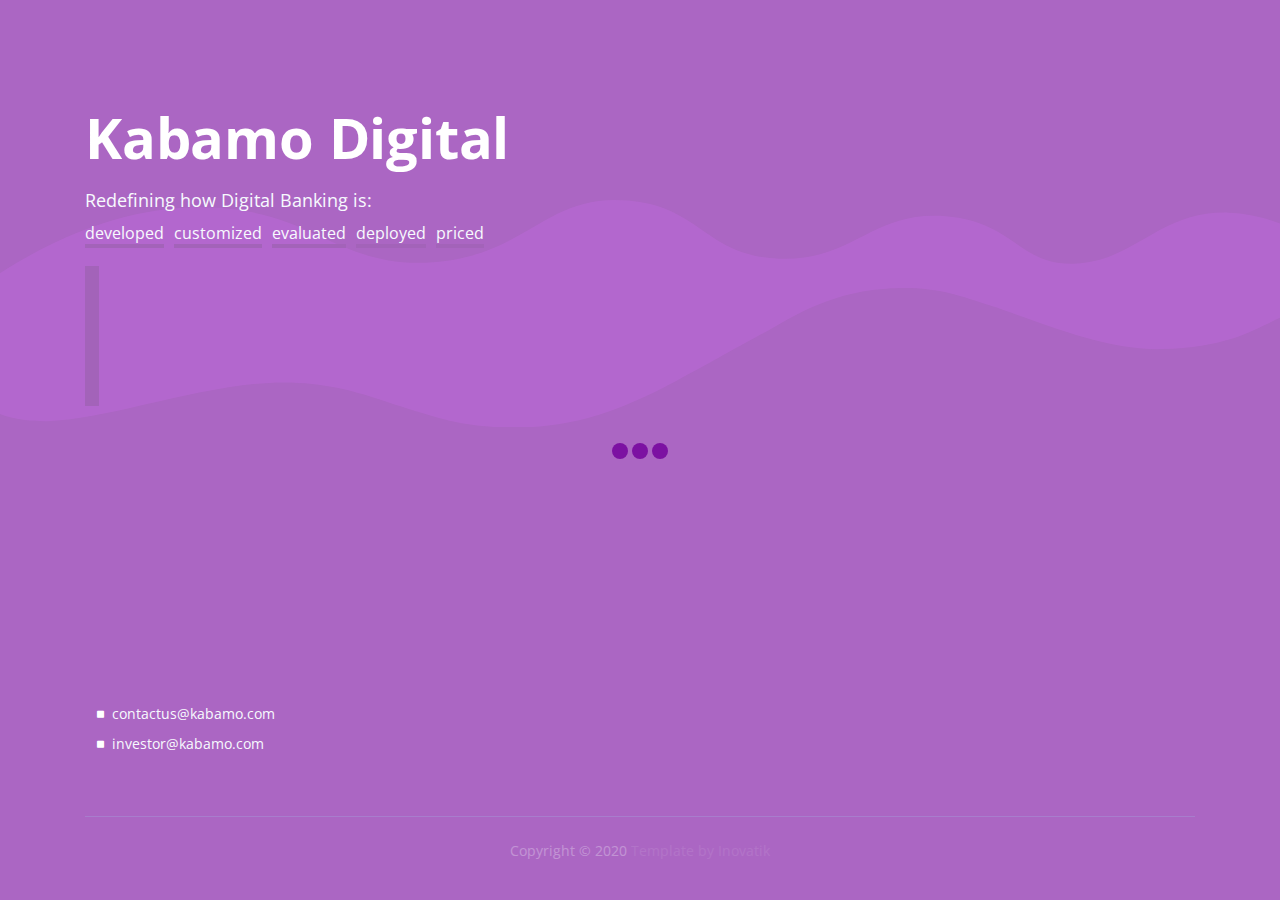
==== commit cbc04948: "update" ====
--- a/docs/index.html
+++ b/docs/index.html
@@ -206,7 +206,8 @@
                             <div class="img-wrapper">
                                 <video poster="file:///C:/SCREEN/site.mp4" autoplay="autoplay" loop="loop" muted=""
                                     width="600" height="600">
-                                    <source src="file:///C:/SCREEN/site.mp4" type="video/mp4" />
+                                    <!-- <source src="file:///C:/SCREEN/site.mp4" type="video/mp4" /> -->
+                                    <source src="/assets/videos/site.mp4" type="video/mp4" />
                                     Your browser does not support the video tag.
                                 </video>
                             </div>
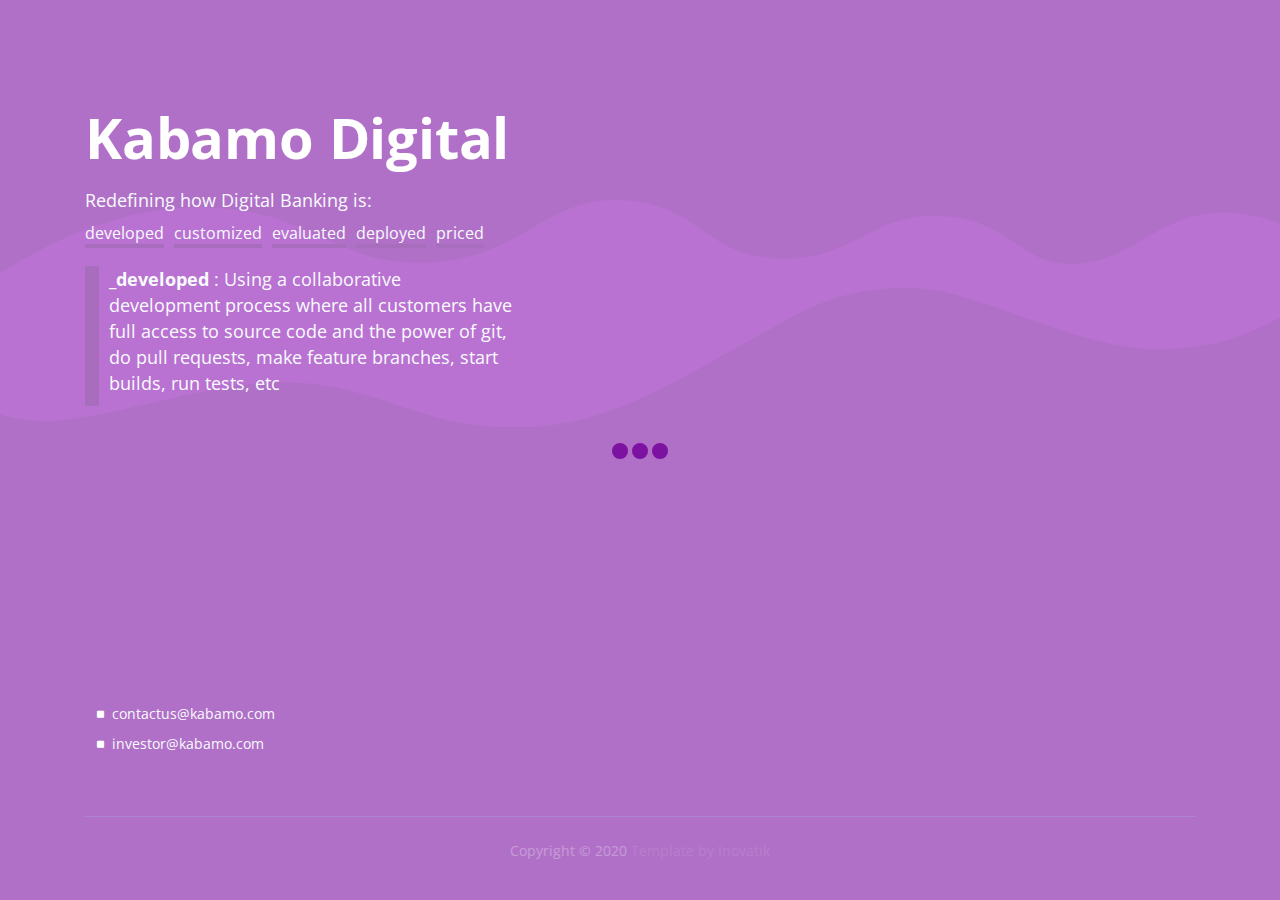
==== commit e2ff257e: "update" ====
--- a/docs/index.html
+++ b/docs/index.html
@@ -304,15 +304,23 @@
 
     <!-- ~====================================================================================== -->
 
-    <!-- Scripts -->
-    <script src="js/jquery.min.js"></script> <!-- jQuery for Bootstrap's JavaScript plugins -->
-    <script src="js/popper.min.js"></script> <!-- Popper tooltip library for Bootstrap -->
-    <script src="js/bootstrap.min.js"></script> <!-- Bootstrap framework -->
-    <script src="js/jquery.easing.min.js"></script> <!-- jQuery Easing for smooth scrolling between anchors -->
-    <script src="js/swiper.min.js"></script> <!-- Swiper for image and text sliders -->
-    <script src="js/jquery.magnific-popup.js"></script> <!-- Magnific Popup for lightboxes -->
-    <script src="js/validator.min.js"></script> <!-- Validator.js - Bootstrap plugin that validates forms -->
-    <script src="js/scripts.js"></script> <!-- Custom scripts -->
+    <script src="js/jquery.min.js"></script>
+    <script src="js/popper.min.js"></script>
+    <script src="js/bootstrap.min.js"></script>
+    <script src="js/jquery.easing.min.js"></script>
+    <script src="js/swiper.min.js"></script>
+    <script src="js/jquery.magnific-popup.js"></script>
+    <script src="js/validator.min.js"></script>
+    <script src="js/scripts.js"></script>
+
+    <!-- ~====================================================================================== -->
+
+    <script>
+        show(1);
+    </script>
+
+    <!-- ~====================================================================================== -->
+
 </body>
 
 </html>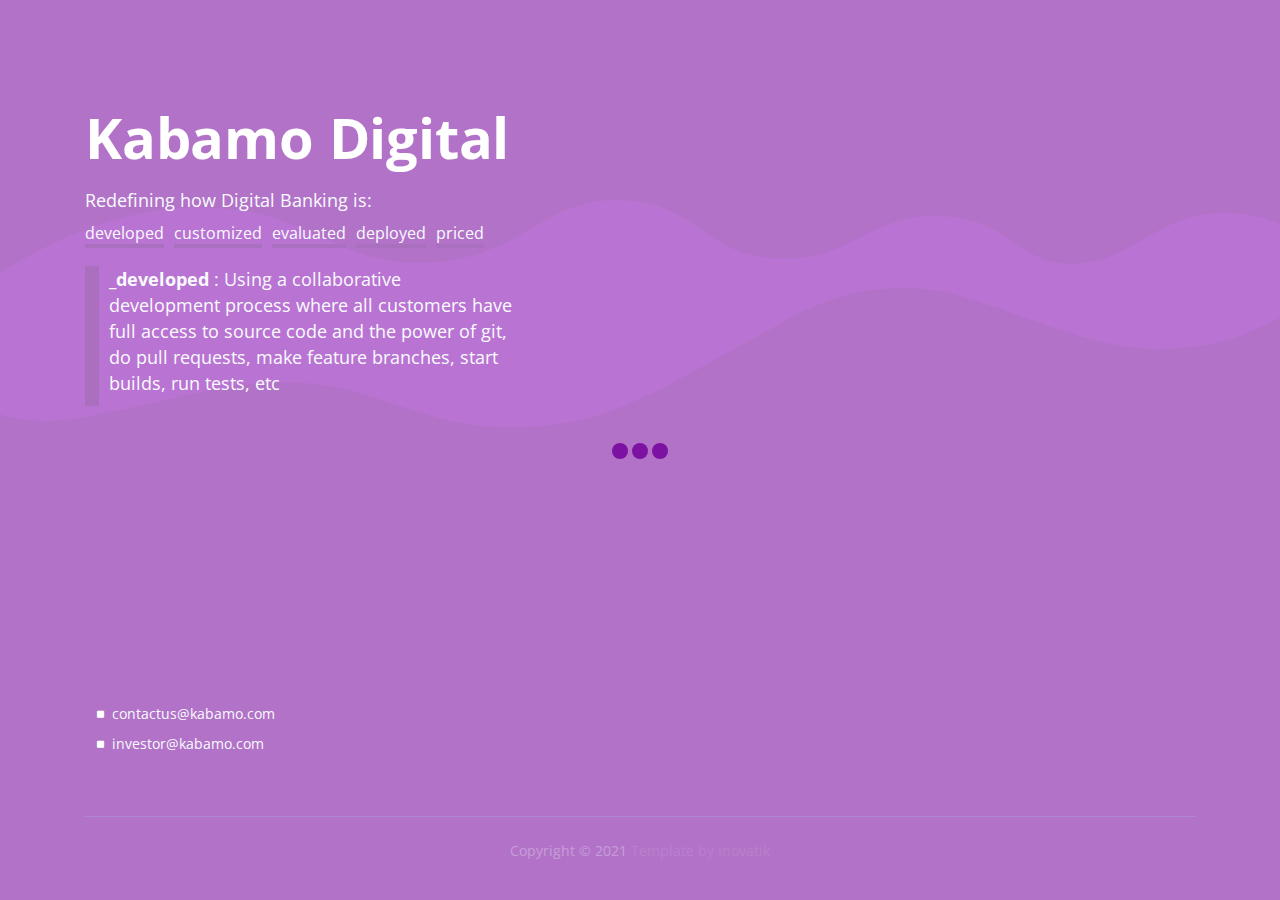
==== commit d99b9563: "Update index.html" ====
--- a/docs/index.html
+++ b/docs/index.html
@@ -185,15 +185,18 @@
                                 </div>
                                 <div id="evaluated" class="d">
                                     <b>_evaluated</b> : Imagine self provisioning an eval instance in 2 hours,
-                                    including connecting to your core, branding, and apps.
+                                    including connecting to your core, branding, and apps.  The normal path is 10+
+                                    months to see the first data from your core in a browser or app.
                                 </div>
                                 <div id="deployed" class="d">
                                     <b>_deployed</b> : Deploy in our cloud, your cloud, your datacenter ... the
-                                    amount of control is up to you.
+                                    amount of control is up to you.  You can be 100% hands off ... or literally 
+                                    build and deploy releases as you see fit (diy devops).
                                 </div>
                                 <div id="priced" class="d">
                                     <b>_priced</b> : Why is pricing such a secret? open pricing means you know how
-                                    much it costs up front ... and you know what others paid.
+                                    much it costs up front ... and you know what others paid. The pricing elephant
+                                    in the room is that customers pay different amounts for the same thing.
                                 </div>
                                 <div id="hmm" class="d" style="display:block">
                                     <!-- <b>online, web, voice</b> -->
@@ -295,7 +298,7 @@
         <div class="container">
             <div class="row">
                 <div class="col-lg-12">
-                    <p class="p-small" style="opacity:0.3;">Copyright © 2020 <a href="https://inovatik.com"
+                    <p class="p-small" style="opacity:0.3;">Copyright © 2021 <a href="https://inovatik.com"
                             style="opacity:0.3;">Template by Inovatik</a></p>
                 </div>
             </div>
@@ -323,4 +326,4 @@
 
 </body>
 
-</html>+</html>
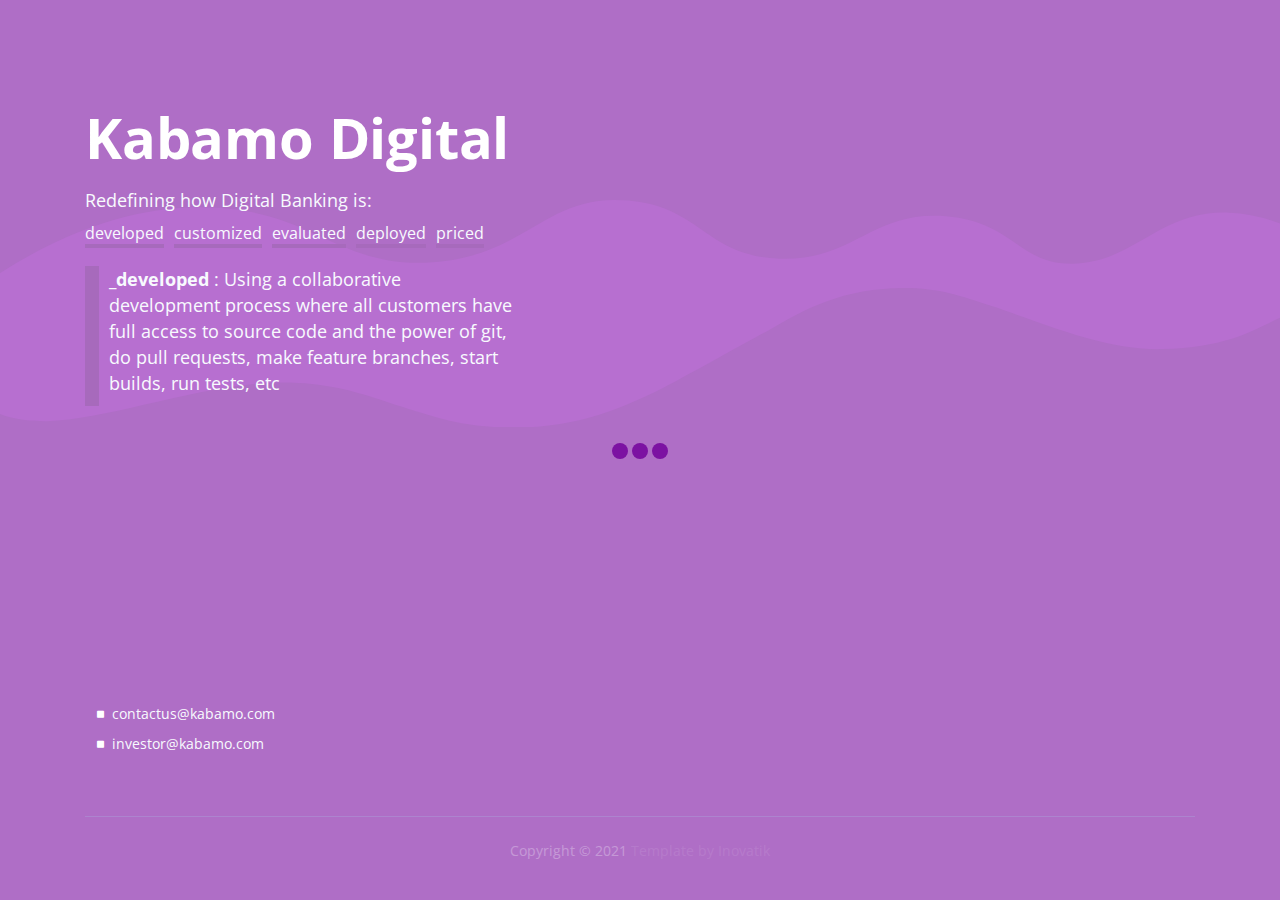
==== commit c0bda74a: "google analytics" ====
--- a/docs/index.html
+++ b/docs/index.html
@@ -321,6 +321,15 @@
     <script>
         show(1);
     </script>
+    
+    <!-- Global site tag (gtag.js) - Google Analytics -->
+    <script async src="https://www.googletagmanager.com/gtag/js?id=G-D2SKYRTGZW"></script>
+    <script>
+        window.dataLayer = window.dataLayer || [];
+        function gtag(){dataLayer.push(arguments);}
+        gtag('js', new Date());
+        gtag('config', 'G-D2SKYRTGZW');
+    </script>    
 
     <!-- ~====================================================================================== -->
 
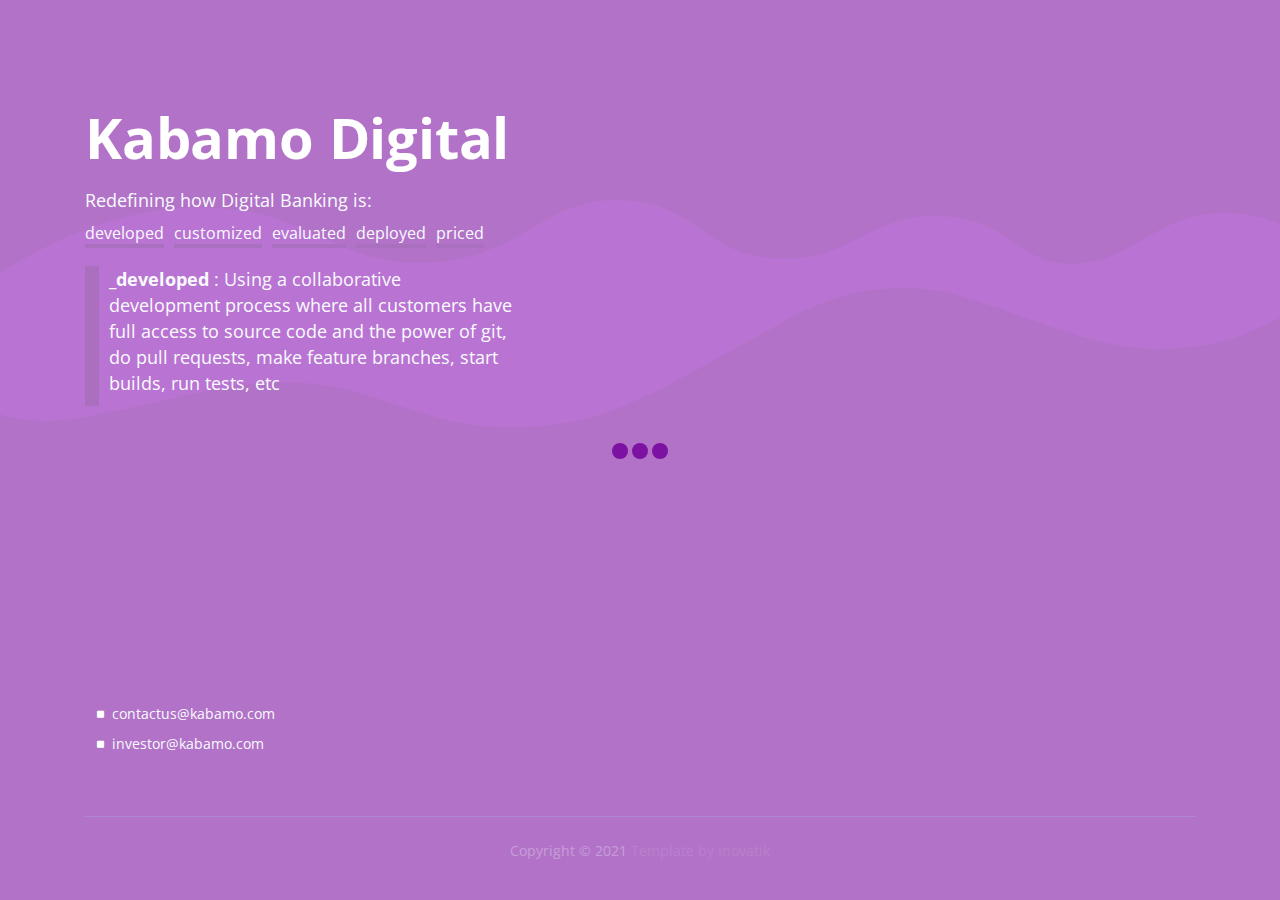
==== commit 1dfb8584: "Update index.html" ====
--- a/docs/index.html
+++ b/docs/index.html
@@ -194,7 +194,7 @@
                                     build and deploy releases as you see fit (diy devops).
                                 </div>
                                 <div id="priced" class="d">
-                                    <b>_priced</b> : Why is pricing such a secret? open pricing means you know how
+                                    <b>_priced</b> : Why is pricing such a secret? Open pricing means you know how
                                     much it costs up front ... and you know what others paid. The pricing elephant
                                     in the room is that customers pay different amounts for the same thing.
                                 </div>
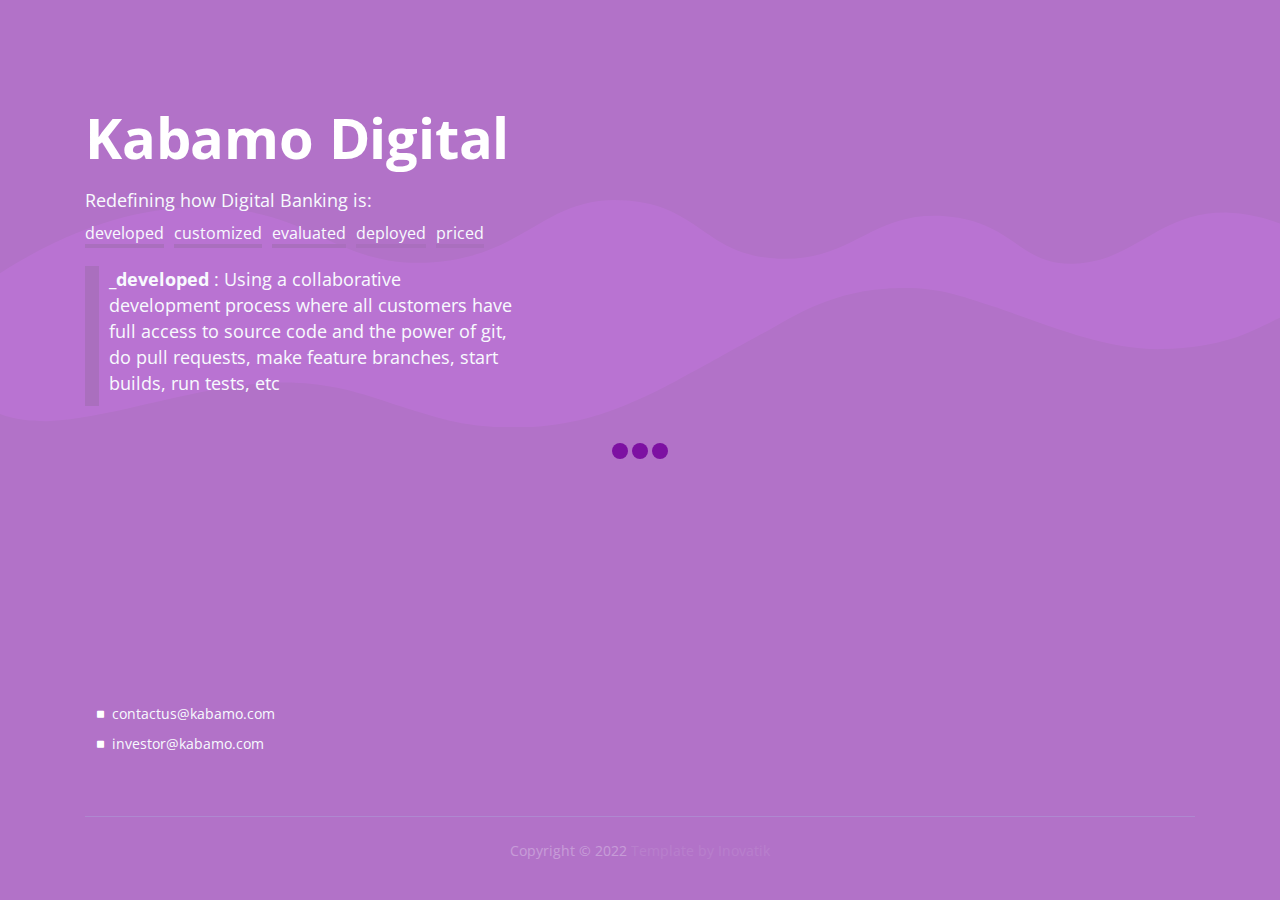
==== commit 6b081857: "Update index.html" ====
--- a/docs/index.html
+++ b/docs/index.html
@@ -298,7 +298,7 @@
         <div class="container">
             <div class="row">
                 <div class="col-lg-12">
-                    <p class="p-small" style="opacity:0.3;">Copyright © 2021 <a href="https://inovatik.com"
+                    <p class="p-small" style="opacity:0.3;">Copyright © 2022 <a href="https://inovatik.com"
                             style="opacity:0.3;">Template by Inovatik</a></p>
                 </div>
             </div>
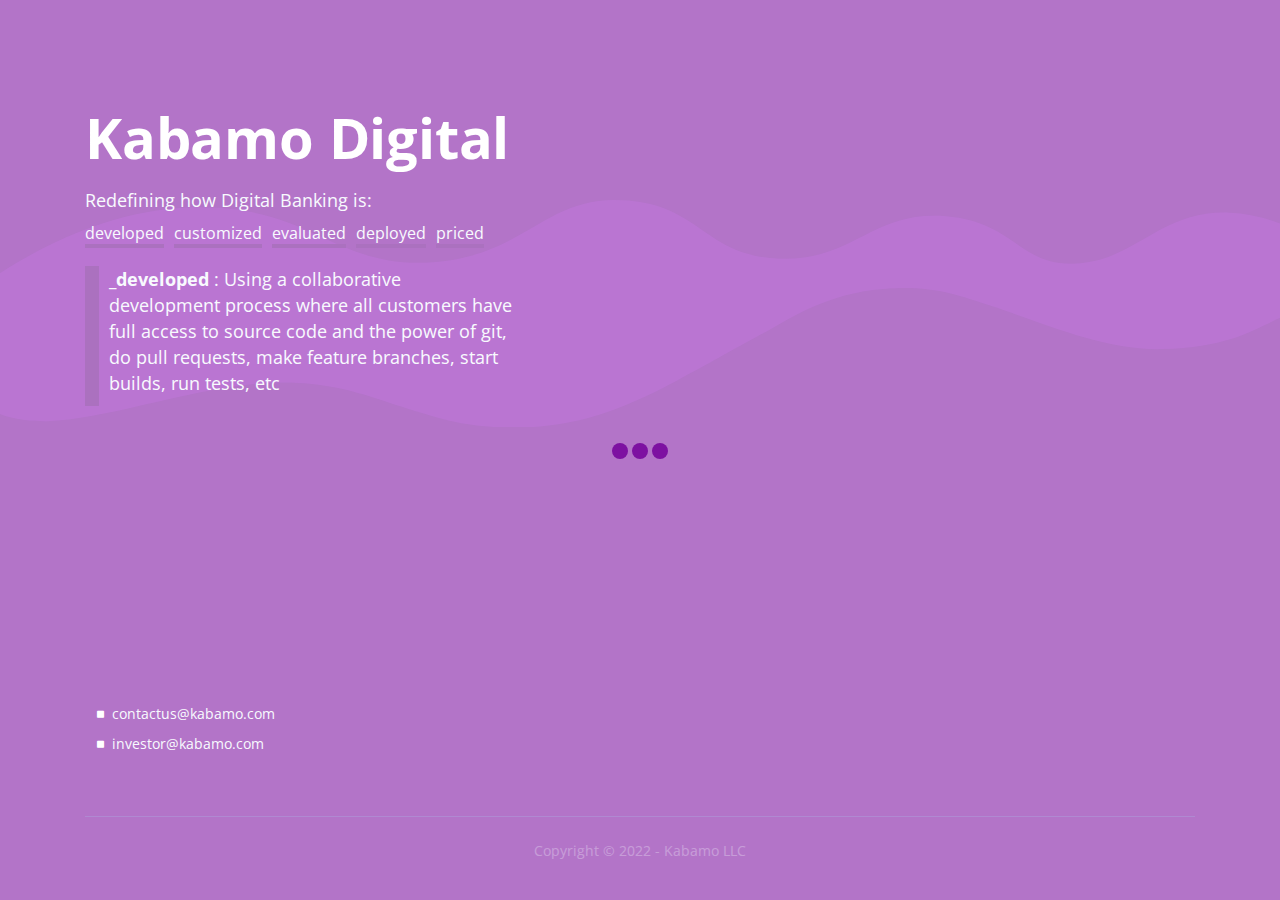
==== commit 52fca428: "Update index.html" ====
--- a/docs/index.html
+++ b/docs/index.html
@@ -298,8 +298,7 @@
         <div class="container">
             <div class="row">
                 <div class="col-lg-12">
-                    <p class="p-small" style="opacity:0.3;">Copyright © 2022 <a href="https://inovatik.com"
-                            style="opacity:0.3;">Template by Inovatik</a></p>
+                    <p class="p-small" style="opacity:0.3;">Copyright © 2022 - Kabamo LLC</p>
                 </div>
             </div>
         </div>
